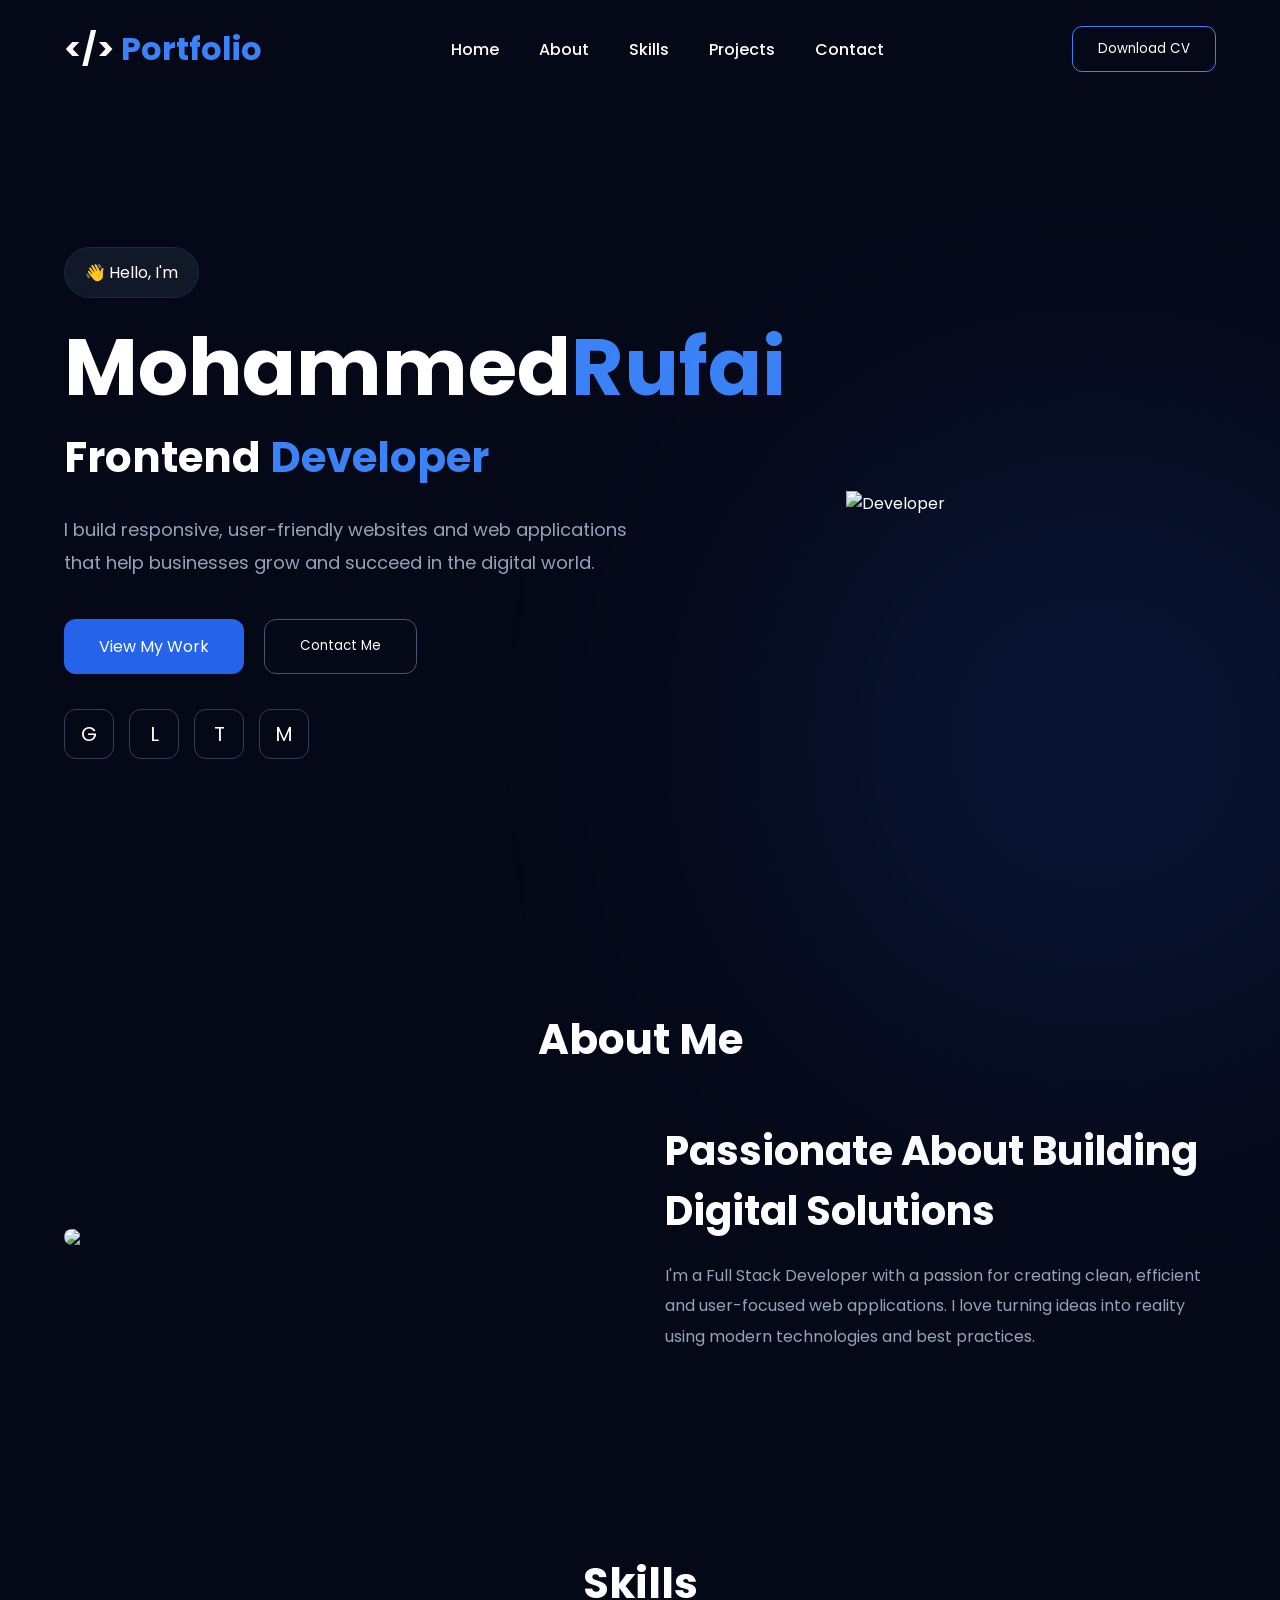
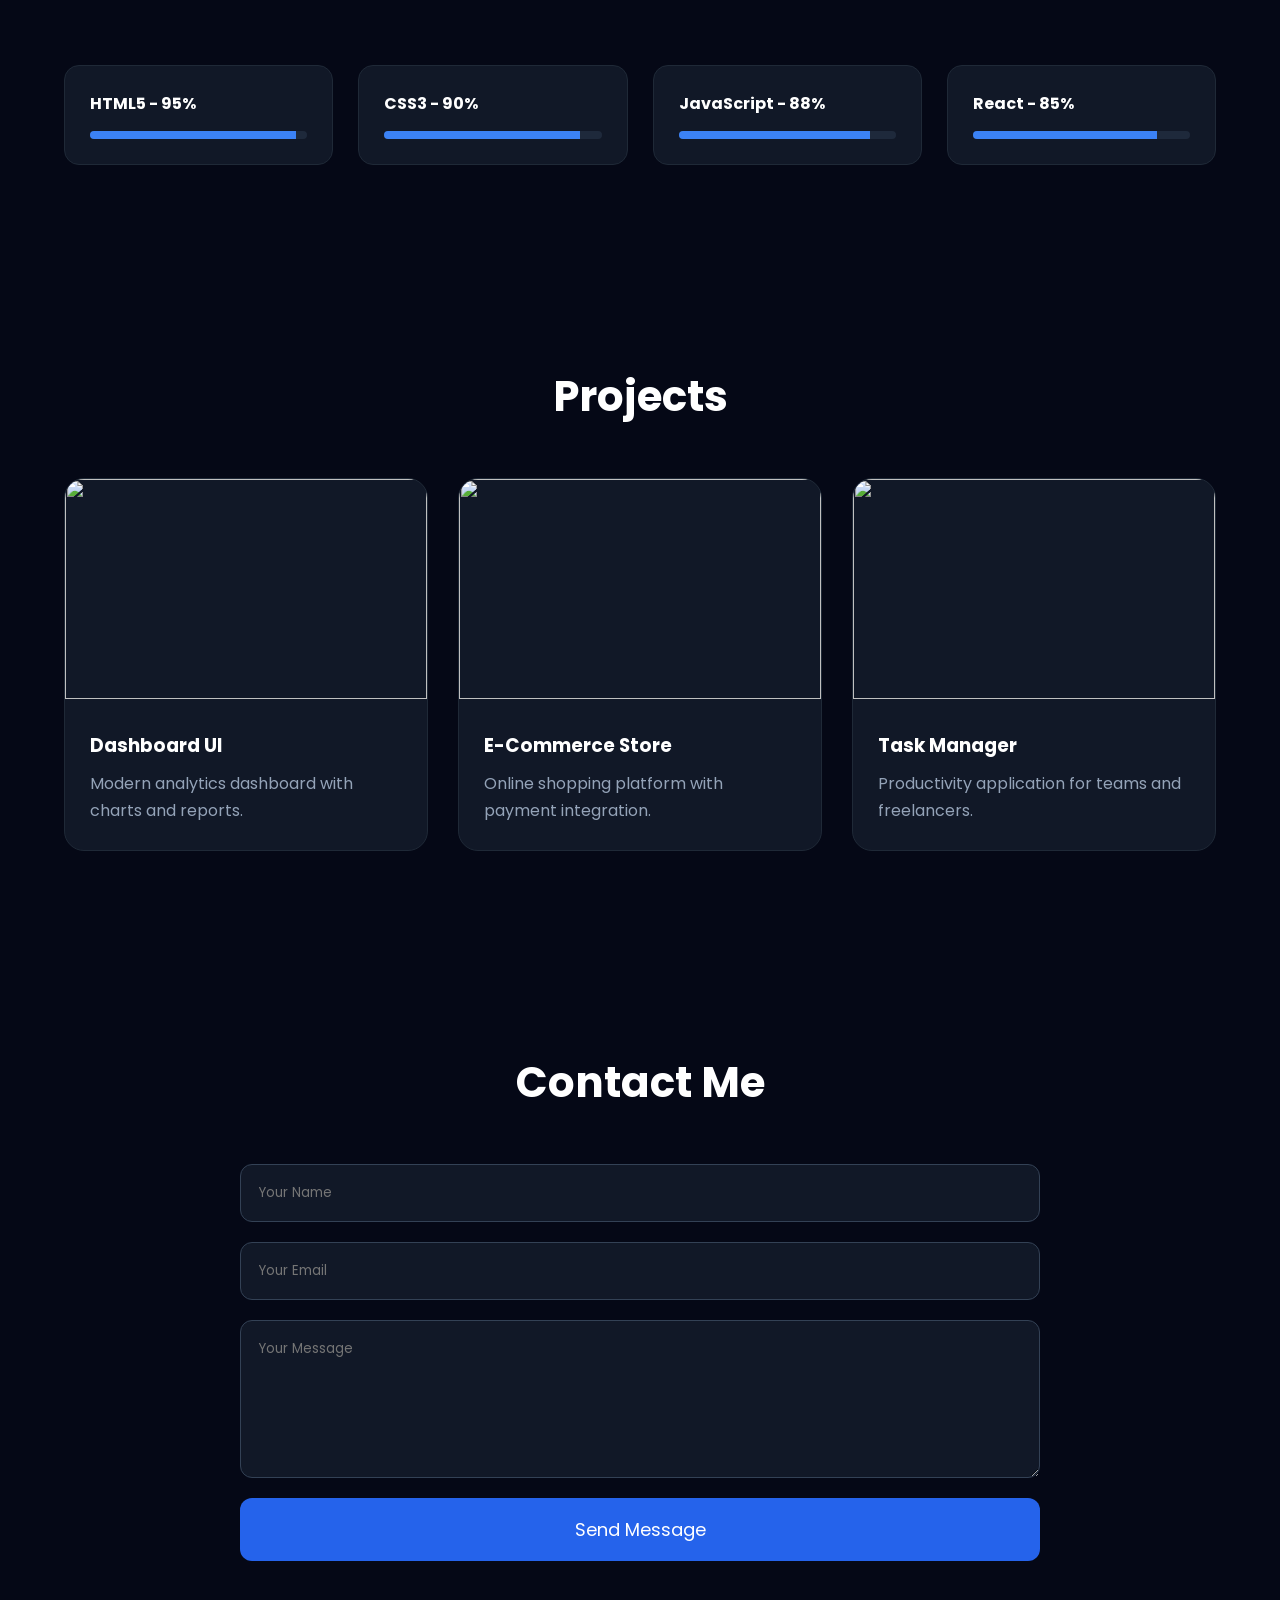
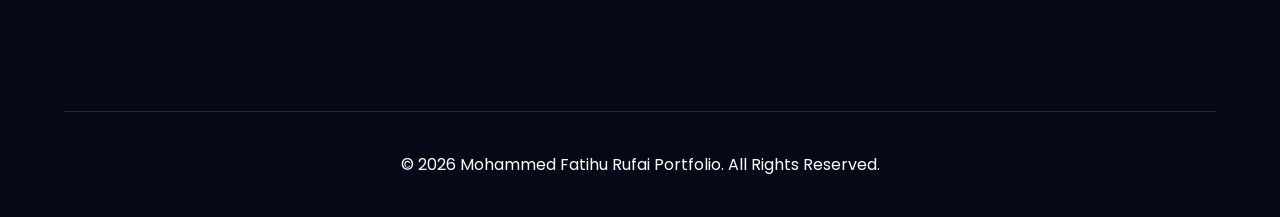
==== porfolio_website/index.html @ 35467cc3 "updated folder name" ====
<!DOCTYPE html>
<html lang="en">
<head>
<meta charset="UTF-8">
<meta name="viewport" content="width=device-width, initial-scale=1.0">
<title>Developer Portfolio</title>

<link href="https://fonts.googleapis.com/css2?family=Poppins:wght@300;400;500;600;700;800&display=swap" rel="stylesheet">

<style>

*{
margin:0;
padding:0;
box-sizing:border-box;
font-family:'Poppins',sans-serif;
}

body{
background:#050816;
color:white;
overflow-x:hidden;
}

.container{
width:90%;
max-width:1300px;
margin:auto;
}

/* NAVBAR */

nav{
display:flex;
justify-content:space-between;
align-items:center;
padding:25px 0;
}

.logo{
font-size:32px;
font-weight:700;
}

.logo span{
color:#3b82f6;
}

.nav-links{
display:flex;
gap:40px;
list-style:none;
}

.nav-links a{
color:white;
text-decoration:none;
font-weight:500;
}

.nav-links a:hover{
color:#3b82f6;
}

.cv-btn{
padding:12px 25px;
border:1px solid #3b82f6;
background:transparent;
color:white;
border-radius:10px;
cursor:pointer;
}

/* HERO */

.hero{
min-height:90vh;
display:grid;
grid-template-columns:1fr 1fr;
align-items:center;
gap:60px;
}

.badge{
display:inline-block;
padding:12px 20px;
background:#111827;
border-radius:50px;
border:1px solid #1f2937;
margin-bottom:25px;
}

.hero h1{
font-size:80px;
line-height:1.1;
}

.hero h1 span{
color:#3b82f6;
}

.hero h2{
font-size:42px;
margin-top:15px;
}

.hero h2 span{
color:#3b82f6;
}

.hero p{
margin-top:25px;
color:#94a3b8;
font-size:18px;
line-height:1.8;
max-width:600px;
}

.buttons{
margin-top:40px;
display:flex;
gap:20px;
}

.primary{
padding:15px 35px;
background:#2563eb;
border:none;
border-radius:12px;
color:white;
font-size:16px;
cursor:pointer;
}

.secondary{
padding:15px 35px;
background:transparent;
border:1px solid #475569;
border-radius:12px;
color:white;
cursor:pointer;
}

.socials{
display:flex;
gap:15px;
margin-top:35px;
}

.socials a{
width:50px;
height:50px;
display:flex;
align-items:center;
justify-content:center;
border:1px solid #334155;
border-radius:12px;
text-decoration:none;
color:white;
font-size:20px;
}

/* IMAGE SIDE */

.hero-image{
position:relative;
display:flex;
justify-content:center;
border-radius:50%;
}

.glow{
position:absolute;
width:500px;
height:500px;
background:#2563eb;
filter:blur(160px);
opacity:.25;
border-radius:50%;
}

.hero-image img{
width:500px;
max-width:100%;
position:relative;
z-index:2;
}

.floating{
position:absolute;
background:#111827;
padding:18px;
border-radius:18px;
border:1px solid #334155;
z-index:5;
}

.code{
top:80px;
left:30px;
}

.react{
top:120px;
right:40px;
}

.node{
bottom:100px;
left:40px;
}

/* ABOUT */

section{
padding:100px 0;
}

.section-title{
font-size:42px;
text-align:center;
margin-bottom:50px;
}

.about{
display:grid;
grid-template-columns:1fr 1fr;
gap:50px;
align-items:center;
}

.about img{
width:100%;
border-radius:50px;
}

.about-content h3{
font-size:40px;
margin-bottom:20px;
}

.about-content p{
color:#94a3b8;
line-height:1.9;
}

/* SKILLS */

.skills-grid{
display:grid;
grid-template-columns:repeat(auto-fit,minmax(220px,1fr));
gap:25px;
}

.skill-card{
background:#111827;
padding:25px;
border-radius:15px;
border:1px solid #1f2937;
}

.skill-card h4{
margin-bottom:15px;
}

.progress{
height:8px;
background:#1e293b;
border-radius:10px;
overflow:hidden;
}

.progress span{
display:block;
height:100%;
background:#3b82f6;
}

/* PROJECTS */

.projects{
display:grid;
grid-template-columns:repeat(auto-fit,minmax(320px,1fr));
gap:30px;
}

.project{
background:#111827;
border-radius:20px;
overflow:hidden;
border:1px solid #1f2937;
}

.project img{
width:100%;
height:220px;
object-fit:cover;
}

.project-content{
padding:25px;
}

.project-content h3{
margin-bottom:10px;
}

.project-content p{
color:#94a3b8;
line-height:1.7;
}

/* CONTACT */

.contact-form{
max-width:800px;
margin:auto;
display:grid;
gap:20px;
}

.contact-form input,
.contact-form textarea{
padding:18px;
background:#111827;
border:1px solid #334155;
border-radius:12px;
color:white;
}

.contact-form button{
padding:18px;
background:#2563eb;
border:none;
border-radius:12px;
color:white;
font-size:18px;
cursor:pointer;
}

/* FOOTER */

footer{
padding:40px;
text-align:center;
border-top:1px solid #1f2937;
margin-top:50px;
}

/* RESPONSIVE */

@media(max-width:991px){

.hero{
grid-template-columns:1fr;
text-align:center;
}

.hero p{
margin:auto;
margin-top:20px;
}

.buttons,
.socials{
justify-content:center;
}

.about{
grid-template-columns:1fr;
}

.hero h1{
font-size:55px;
}

.hero h2{
font-size:32px;
}
}

@media(max-width:600px){

.nav-links{
display:none;
}

.hero h1{
font-size:42px;
}

.section-title{
font-size:32px;
}

.about-content h3{
font-size:30px;
}

}

</style>
</head>
<body>

<div class="container">

<nav>
<div class="logo">&lt;/&gt; <span>Portfolio</span></div>

<ul class="nav-links">
<li><a href="#">Home</a></li>
<li><a href="#">About</a></li>
<li><a href="#">Skills</a></li>
<li><a href="#">Projects</a></li>
<li><a href="#">Contact</a></li>
</ul>

<button class="cv-btn">Download CV</button>
</nav>

<section class="hero">

<div>
<div class="badge">👋 Hello, I'm</div>

<h1>Mohammed<span>Rufai</span></h1>

<h2>Frontend <span>Developer</span></h2>

<p>
I build responsive, user-friendly websites and web applications
that help businesses grow and succeed in the digital world.
</p>

<div class="buttons">
<button class="primary">View My Work</button>
<button class="secondary">Contact Me</button>
</div>

<div class="socials">
<a href="#">G</a>
<a href="#">L</a>
<a href="#">T</a>
<a href="#">M</a>
</div>

</div>

<div class="hero-image">

<div class="glow"></div>

<img src="c:\Users\Adn\Desktop\second headshot.jpeg"
alt="Developer">

</div>

</section>

<section>

<h2 class="section-title">About Me</h2>

<div class="about">

<img src="c:\Users\Adn\Desktop\headshot.jpeg">

<div class="about-content">
<h3>Passionate About Building Digital Solutions</h3>

<p>
I'm a Full Stack Developer with a passion for creating
clean, efficient and user-focused web applications.
I love turning ideas into reality using modern
technologies and best practices.
</p>
</div>

</div>

</section>

<section>

<h2 class="section-title">Skills</h2>

<div class="skills-grid">

<div class="skill-card">
<h4>HTML5 - 95%</h4>
<div class="progress"><span style="width:95%"></span></div>
</div>

<div class="skill-card">
<h4>CSS3 - 90%</h4>
<div class="progress"><span style="width:90%"></span></div>
</div>

<div class="skill-card">
<h4>JavaScript - 88%</h4>
<div class="progress"><span style="width:88%"></span></div>
</div>

<div class="skill-card">
<h4>React - 85%</h4>
<div class="progress"><span style="width:85%"></span></div>
</div>

</div>

</section>

<section>

<h2 class="section-title">Projects</h2>

<div class="projects">

<div class="project">
<img src="https://picsum.photos/600/400?1">
<div class="project-content">
<h3>Dashboard UI</h3>
<p>Modern analytics dashboard with charts and reports.</p>
</div>
</div>

<div class="project">
<img src="https://picsum.photos/600/400?2">
<div class="project-content">
<h3>E-Commerce Store</h3>
<p>Online shopping platform with payment integration.</p>
</div>
</div>

<div class="project">
<img src="https://picsum.photos/600/400?3">
<div class="project-content">
<h3>Task Manager</h3>
<p>Productivity application for teams and freelancers.</p>
</div>
</div>

</div>

</section>

<section>

<h2 class="section-title">Contact Me</h2>

<form class="contact-form">
<input type="text" placeholder="Your Name">
<input type="email" placeholder="Your Email">
<textarea rows="6" placeholder="Your Message"></textarea>
<button type="submit">Send Message</button>
</form>

</section>

<footer>
© 2026 Mohammed Fatihu Rufai Portfolio. All Rights Reserved.
</footer>

</div>

</body>
</html>
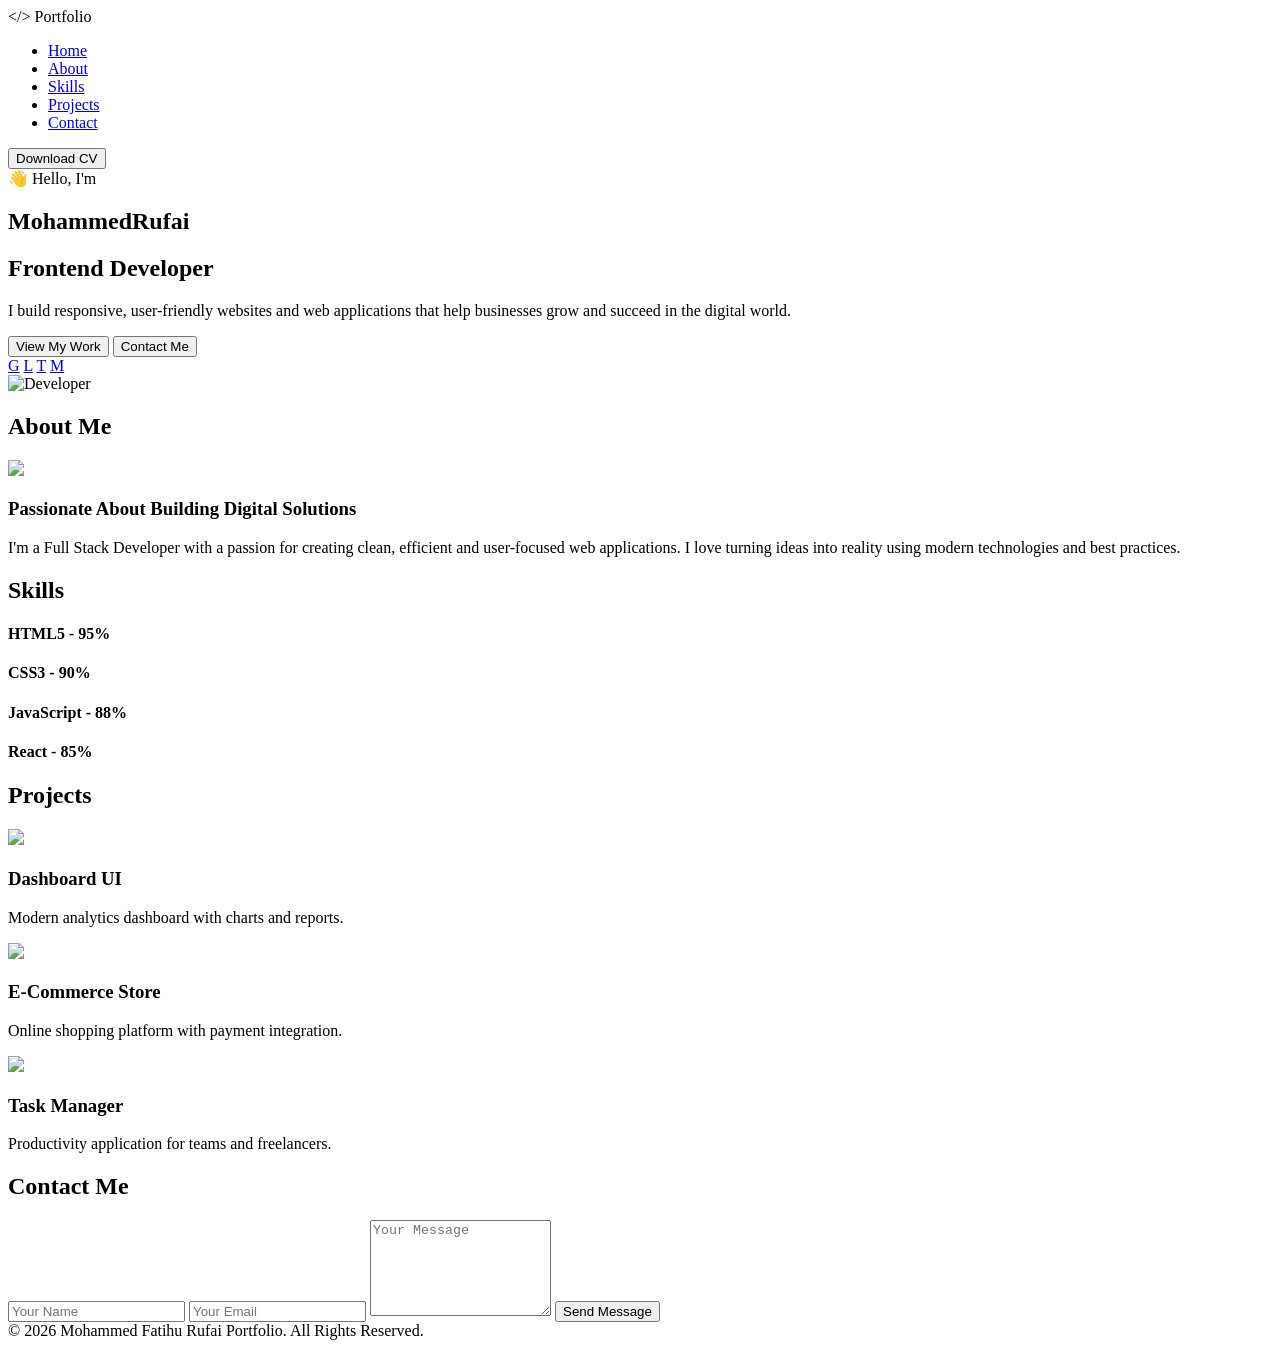
==== commit 3f4666e4: "new-portfolio" ====
--- a/porfolio_website/index.html
+++ b/porfolio_website/index.html
@@ -3,403 +3,21 @@
 <head>
 <meta charset="UTF-8">
 <meta name="viewport" content="width=device-width, initial-scale=1.0">
-<title>Developer Portfolio</title>
+<title>Portfolio-website</title>
+<link rel="stylesheet" href="styles.css">
+</head>
+<body>
+    <!DOCTYPE html>
+
+<html lang="en">
+<head>
+    <meta charset="UTF-8">
+    <meta name="viewport" content="width=device-width, initial-scale=1.0">
+    <title>Mohammed Rufai Portfolio</title>
+
+<link rel="stylesheet" href="style.css">
 
 <link href="https://fonts.googleapis.com/css2?family=Poppins:wght@300;400;500;600;700;800&display=swap" rel="stylesheet">
-
-<style>
-
-*{
-margin:0;
-padding:0;
-box-sizing:border-box;
-font-family:'Poppins',sans-serif;
-}
-
-body{
-background:#050816;
-color:white;
-overflow-x:hidden;
-}
-
-.container{
-width:90%;
-max-width:1300px;
-margin:auto;
-}
-
-/* NAVBAR */
-
-nav{
-display:flex;
-justify-content:space-between;
-align-items:center;
-padding:25px 0;
-}
-
-.logo{
-font-size:32px;
-font-weight:700;
-}
-
-.logo span{
-color:#3b82f6;
-}
-
-.nav-links{
-display:flex;
-gap:40px;
-list-style:none;
-}
-
-.nav-links a{
-color:white;
-text-decoration:none;
-font-weight:500;
-}
-
-.nav-links a:hover{
-color:#3b82f6;
-}
-
-.cv-btn{
-padding:12px 25px;
-border:1px solid #3b82f6;
-background:transparent;
-color:white;
-border-radius:10px;
-cursor:pointer;
-}
-
-/* HERO */
-
-.hero{
-min-height:90vh;
-display:grid;
-grid-template-columns:1fr 1fr;
-align-items:center;
-gap:60px;
-}
-
-.badge{
-display:inline-block;
-padding:12px 20px;
-background:#111827;
-border-radius:50px;
-border:1px solid #1f2937;
-margin-bottom:25px;
-}
-
-.hero h1{
-font-size:80px;
-line-height:1.1;
-}
-
-.hero h1 span{
-color:#3b82f6;
-}
-
-.hero h2{
-font-size:42px;
-margin-top:15px;
-}
-
-.hero h2 span{
-color:#3b82f6;
-}
-
-.hero p{
-margin-top:25px;
-color:#94a3b8;
-font-size:18px;
-line-height:1.8;
-max-width:600px;
-}
-
-.buttons{
-margin-top:40px;
-display:flex;
-gap:20px;
-}
-
-.primary{
-padding:15px 35px;
-background:#2563eb;
-border:none;
-border-radius:12px;
-color:white;
-font-size:16px;
-cursor:pointer;
-}
-
-.secondary{
-padding:15px 35px;
-background:transparent;
-border:1px solid #475569;
-border-radius:12px;
-color:white;
-cursor:pointer;
-}
-
-.socials{
-display:flex;
-gap:15px;
-margin-top:35px;
-}
-
-.socials a{
-width:50px;
-height:50px;
-display:flex;
-align-items:center;
-justify-content:center;
-border:1px solid #334155;
-border-radius:12px;
-text-decoration:none;
-color:white;
-font-size:20px;
-}
-
-/* IMAGE SIDE */
-
-.hero-image{
-position:relative;
-display:flex;
-justify-content:center;
-border-radius:50%;
-}
-
-.glow{
-position:absolute;
-width:500px;
-height:500px;
-background:#2563eb;
-filter:blur(160px);
-opacity:.25;
-border-radius:50%;
-}
-
-.hero-image img{
-width:500px;
-max-width:100%;
-position:relative;
-z-index:2;
-}
-
-.floating{
-position:absolute;
-background:#111827;
-padding:18px;
-border-radius:18px;
-border:1px solid #334155;
-z-index:5;
-}
-
-.code{
-top:80px;
-left:30px;
-}
-
-.react{
-top:120px;
-right:40px;
-}
-
-.node{
-bottom:100px;
-left:40px;
-}
-
-/* ABOUT */
-
-section{
-padding:100px 0;
-}
-
-.section-title{
-font-size:42px;
-text-align:center;
-margin-bottom:50px;
-}
-
-.about{
-display:grid;
-grid-template-columns:1fr 1fr;
-gap:50px;
-align-items:center;
-}
-
-.about img{
-width:100%;
-border-radius:50px;
-}
-
-.about-content h3{
-font-size:40px;
-margin-bottom:20px;
-}
-
-.about-content p{
-color:#94a3b8;
-line-height:1.9;
-}
-
-/* SKILLS */
-
-.skills-grid{
-display:grid;
-grid-template-columns:repeat(auto-fit,minmax(220px,1fr));
-gap:25px;
-}
-
-.skill-card{
-background:#111827;
-padding:25px;
-border-radius:15px;
-border:1px solid #1f2937;
-}
-
-.skill-card h4{
-margin-bottom:15px;
-}
-
-.progress{
-height:8px;
-background:#1e293b;
-border-radius:10px;
-overflow:hidden;
-}
-
-.progress span{
-display:block;
-height:100%;
-background:#3b82f6;
-}
-
-/* PROJECTS */
-
-.projects{
-display:grid;
-grid-template-columns:repeat(auto-fit,minmax(320px,1fr));
-gap:30px;
-}
-
-.project{
-background:#111827;
-border-radius:20px;
-overflow:hidden;
-border:1px solid #1f2937;
-}
-
-.project img{
-width:100%;
-height:220px;
-object-fit:cover;
-}
-
-.project-content{
-padding:25px;
-}
-
-.project-content h3{
-margin-bottom:10px;
-}
-
-.project-content p{
-color:#94a3b8;
-line-height:1.7;
-}
-
-/* CONTACT */
-
-.contact-form{
-max-width:800px;
-margin:auto;
-display:grid;
-gap:20px;
-}
-
-.contact-form input,
-.contact-form textarea{
-padding:18px;
-background:#111827;
-border:1px solid #334155;
-border-radius:12px;
-color:white;
-}
-
-.contact-form button{
-padding:18px;
-background:#2563eb;
-border:none;
-border-radius:12px;
-color:white;
-font-size:18px;
-cursor:pointer;
-}
-
-/* FOOTER */
-
-footer{
-padding:40px;
-text-align:center;
-border-top:1px solid #1f2937;
-margin-top:50px;
-}
-
-/* RESPONSIVE */
-
-@media(max-width:991px){
-
-.hero{
-grid-template-columns:1fr;
-text-align:center;
-}
-
-.hero p{
-margin:auto;
-margin-top:20px;
-}
-
-.buttons,
-.socials{
-justify-content:center;
-}
-
-.about{
-grid-template-columns:1fr;
-}
-
-.hero h1{
-font-size:55px;
-}
-
-.hero h2{
-font-size:32px;
-}
-}
-
-@media(max-width:600px){
-
-.nav-links{
-display:none;
-}
-
-.hero h1{
-font-size:42px;
-}
-
-.section-title{
-font-size:32px;
-}
-
-.about-content h3{
-font-size:30px;
-}
-
-}
-
-</style>
 </head>
 <body>
 
